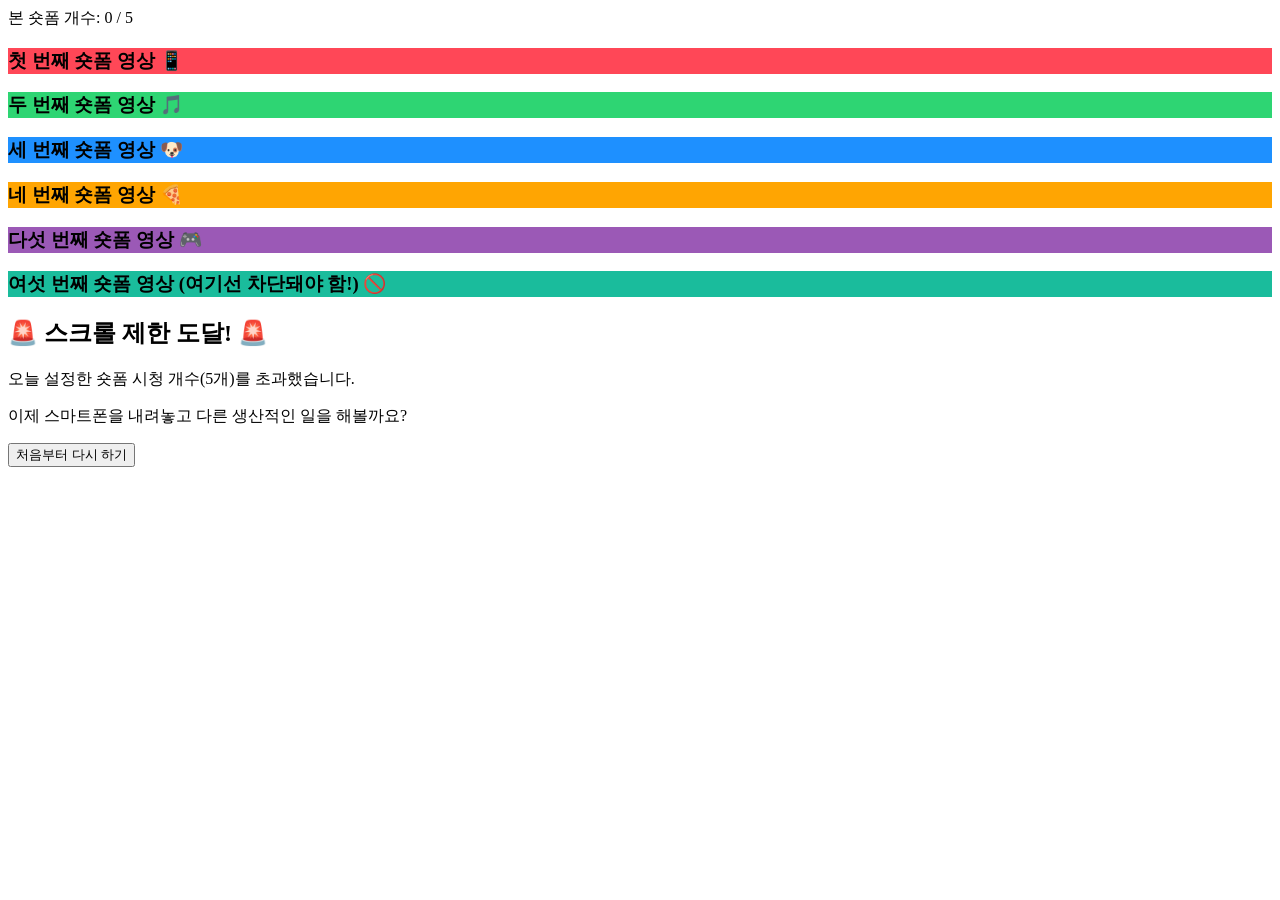
==== index.html.html @ 23b64bc1 "Add files via upload" ====
<!-- index.html -->
<!DOCTYPE html>
<html lang="ko">
<head>
    <meta charset="UTF-8">
    <meta name="viewport" content="width=device-width, initial-scale=1.0">
    <title>숏폼 중독 방지 타이머</title>
    <link rel="stylesheet" href="style.css">
</head>
<body>

    <!-- 상단 고정 카운터 -->
    <div id="counter-badge">본 숏폼 개수: <span id="current-count">0</span> / 5</div>

    <!-- 숏폼 피드 시뮬레이션 -->
    <div id="feed-container">
        <div class="video-card" style="background-color: #ff4757;"><h3>첫 번째 숏폼 영상 📱</h3></div>
        <div class="video-card" style="background-color: #2ed573;"><h3>두 번째 숏폼 영상 🎵</h3></div>
        <div class="video-card" style="background-color: #1e90ff;"><h3>세 번째 숏폼 영상 🐶</h3></div>
        <div class="video-card" style="background-color: #ffa502;"><h3>네 번째 숏폼 영상 🍕</h3></div>
        <div class="video-card" style="background-color: #9b59b6;"><h3>다섯 번째 숏폼 영상 🎮</h3></div>
        <div class="video-card" style="background-color: #1abc9c;"><h3>여섯 번째 숏폼 영상 (여기선 차단돼야 함!) 🚫</h3></div>
    </div>

    <!-- 차단 팝업 레이어 -->
    <div id="block-overlay" class="hidden">
        <div class="popup-content">
            <h2>🚨 스크롤 제한 도달! 🚨</h2>
            <p>오늘 설정한 숏폼 시청 개수(5개)를 초과했습니다.</p>
            <p>이제 스마트폰을 내려놓고 다른 생산적인 일을 해볼까요?</p>
            <button id="close-btn" onclick="location.reload()">처음부터 다시 하기</button>
        </div>
    </div>

    <script src="script.js"></script>
</body>
</html>
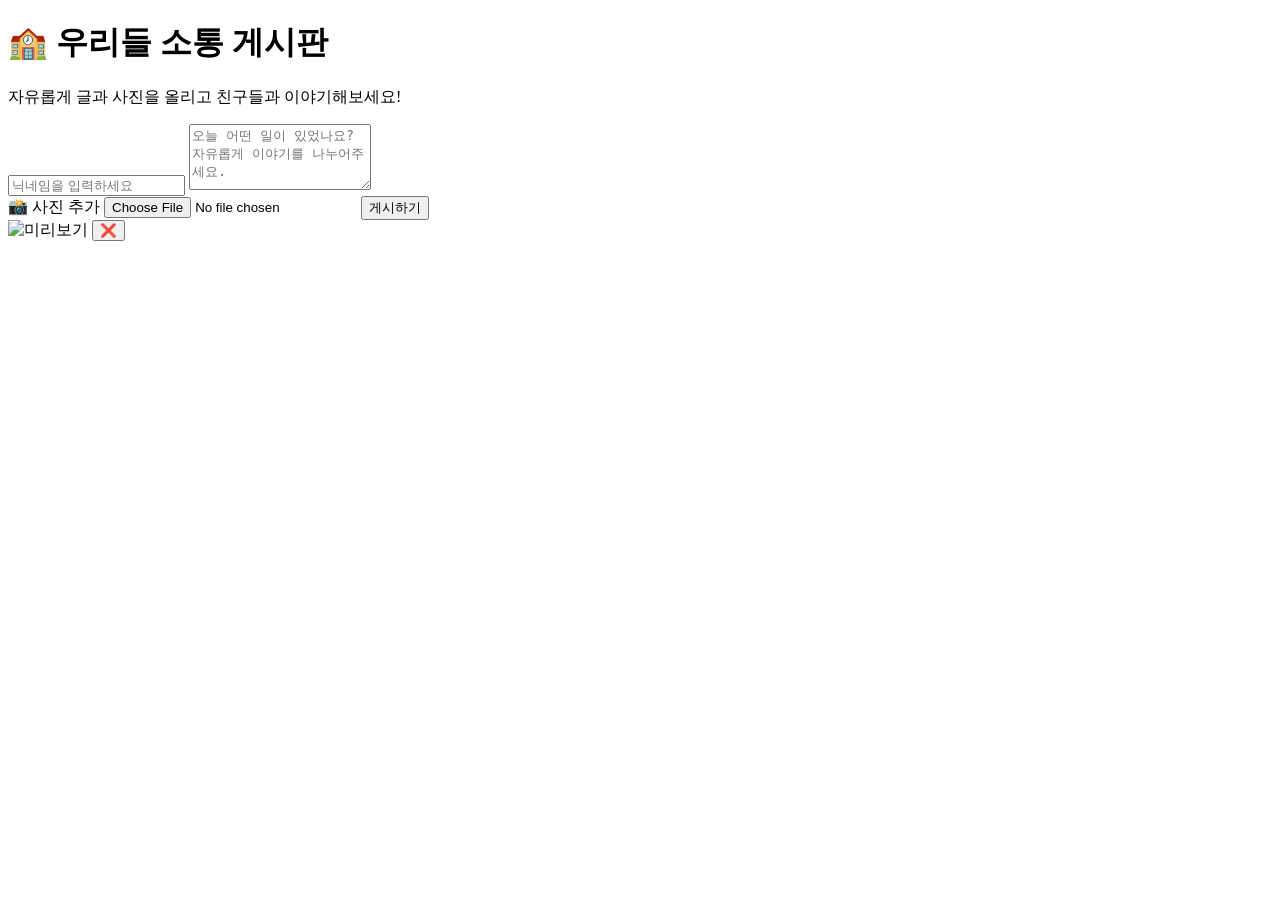
==== commit efe37f98: "Add files via upload" ====
--- a/index.html.html
+++ b/index.html.html
@@ -1,35 +1,40 @@
-<!-- index.html -->
 <!DOCTYPE html>
 <html lang="ko">
 <head>
     <meta charset="UTF-8">
     <meta name="viewport" content="width=device-width, initial-scale=1.0">
-    <title>숏폼 중독 방지 타이머</title>
+    <title>학생 소통 게시판</title>
     <link rel="stylesheet" href="style.css">
 </head>
 <body>
 
-    <!-- 상단 고정 카운터 -->
-    <div id="counter-badge">본 숏폼 개수: <span id="current-count">0</span> / 5</div>
+    <div class="container">
+        <header>
+            <h1>🏫 우리들 소통 게시판</h1>
+            <p>자유롭게 글과 사진을 올리고 친구들과 이야기해보세요!</p>
+        </header>
 
-    <!-- 숏폼 피드 시뮬레이션 -->
-    <div id="feed-container">
-        <div class="video-card" style="background-color: #ff4757;"><h3>첫 번째 숏폼 영상 📱</h3></div>
-        <div class="video-card" style="background-color: #2ed573;"><h3>두 번째 숏폼 영상 🎵</h3></div>
-        <div class="video-card" style="background-color: #1e90ff;"><h3>세 번째 숏폼 영상 🐶</h3></div>
-        <div class="video-card" style="background-color: #ffa502;"><h3>네 번째 숏폼 영상 🍕</h3></div>
-        <div class="video-card" style="background-color: #9b59b6;"><h3>다섯 번째 숏폼 영상 🎮</h3></div>
-        <div class="video-card" style="background-color: #1abc9c;"><h3>여섯 번째 숏폼 영상 (여기선 차단돼야 함!) 🚫</h3></div>
-    </div>
+        <!-- 게시글 작성 구역 -->
+        <section class="write-section">
+            <input type="text" id="username" placeholder="닉네임을 입력하세요" required>
+            <textarea id="content" placeholder="오늘 어떤 일이 있었나요? 자유롭게 이야기를 나누어주세요." rows="4" required></textarea>
+            
+            <div class="write-bottom">
+                <label for="image-input" class="file-label">📸 사진 추가</label>
+                <input type="file" id="image-input" accept="image/*">
+                <button id="submit-btn">게시하기</button>
+            </div>
+            <!-- 이미지 미리보기 -->
+            <div id="image-preview-container" class="hidden">
+                <img id="image-preview" src="" alt="미리보기">
+                <button id="remove-img-btn">❌</button>
+            </div>
+        </section>
 
-    <!-- 차단 팝업 레이어 -->
-    <div id="block-overlay" class="hidden">
-        <div class="popup-content">
-            <h2>🚨 스크롤 제한 도달! 🚨</h2>
-            <p>오늘 설정한 숏폼 시청 개수(5개)를 초과했습니다.</p>
-            <p>이제 스마트폰을 내려놓고 다른 생산적인 일을 해볼까요?</p>
-            <button id="close-btn" onclick="location.reload()">처음부터 다시 하기</button>
-        </div>
+        <!-- 게시글 리스트 구역 -->
+        <main id="board-feed">
+            <!-- JS를 통해 게시글이 이곳에 동적으로 추가됩니다 -->
+        </main>
     </div>
 
     <script src="script.js"></script>
